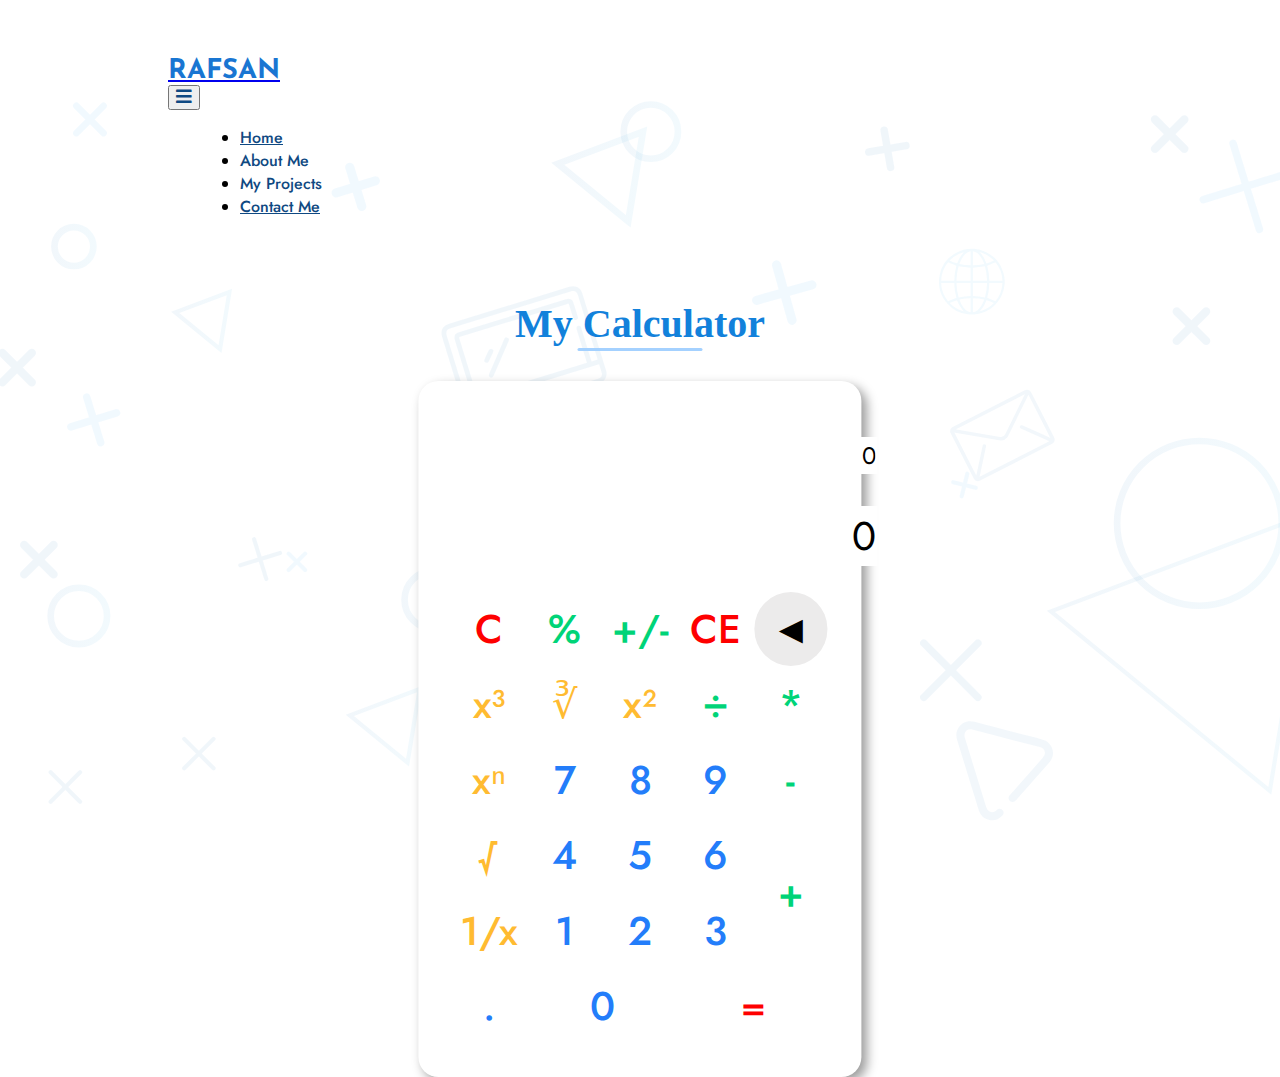
==== jscalc.html @ 669e50b1 "OK" ====
<!DOCTYPE html>
<html lang="en">
  <head>
    <meta charset="UTF-8" />
    <meta name="viewport" content="width=device-width, initial-scale=1.0" />
    <meta
      name="description"
      content="This is a simple Calculator Made by Rafsan"
    />
    <meta name="robots" content="index, follow" />
    <meta
      name="Keywords"
      content="Rafsan, HRM Rafsan, Amin, HRM Rafsan Amin, rafsanamin, jscalc, todolist, stopwatch"
    />
    <meta name="author" content="HRM Rafsan Amin" />
    <title>RAFSAN-JS Calc</title>
    <link rel="shortcut icon" href="./favicon.ico" type="image/x-icon" />
    <link rel="icon" href="./favicon.ico" type="image/x-icon" />
    <!--fonts-->
    <link
      href="https://fonts.googleapis.com/css2?family=Jost:ital,wght@0,100;0,200;0,300;0,400;0,500;0,600;0,700;0,800;1,100;1,200;1,300;1,400;1,500;1,600;1,700;1,800&display=swap"
      rel="stylesheet"
    />
    <link
      href="https://fonts.googleapis.com/css2?family=Josefin+Sans:ital,wght@0,100;0,200;0,300;0,400;0,500;0,600;0,700;1,100;1,200;1,300;1,400;1,500;1,600;1,700&display=swap"
      rel="stylesheet"
    />
    <link rel="preconnect" href="https://fonts.gstatic.com" />
    <link
      href="https://fonts.googleapis.com/css2?family=Roboto+Slab:wght@400;500;600&display=swap"
      rel="stylesheet"
    />
    <!--framework-->
    <script
      src="https://code.jquery.com/jquery-3.5.1.min.js"
      integrity="sha256-9/aliU8dGd2tb6OSsuzixeV4y/faTqgFtohetphbbj0="
      crossorigin="anonymous"
    ></script>
    <link
      rel="stylesheet"
      href="https://cdn.jsdelivr.net/npm/bootstrap@4.5.3/dist/css/bootstrap.min.css"
      integrity="sha384-TX8t27EcRE3e/ihU7zmQxVncDAy5uIKz4rEkgIXeMed4M0jlfIDPvg6uqKI2xXr2"
      crossorigin="anonymous"
    />
    <!--css-->

    <script
      src="https://cdn.jsdelivr.net/npm/popper.js@1.16.1/dist/umd/popper.min.js"
      integrity="sha384-9/reFTGAW83EW2RDu2S0VKaIzap3H66lZH81PoYlFhbGU+6BZp6G7niu735Sk7lN"
      crossorigin="anonymous"
    ></script>
    <script
      src="https://cdn.jsdelivr.net/npm/bootstrap@4.5.3/dist/js/bootstrap.min.js"
      integrity="sha384-w1Q4orYjBQndcko6MimVbzY0tgp4pWB4lZ7lr30WKz0vr/aWKhXdBNmNb5D92v7s"
      crossorigin="anonymous"
    ></script>

    <link rel="stylesheet" href="fav/all.min.css" />
    <link rel="stylesheet" href="fav/fontawesome.min.css" />

    <link rel="stylesheet" href="css/style.css?ver-1.2" />
    <link rel="stylesheet" href="css/calcjs.css?ver-1.2" />
  </head>
  <body>
    <nav class="navbar navbar-expand-lg">
      <a class="navbar-brand" href="index.html"><h1>RAFSAN</h1></a>
      <button
        class="navbar-toggler d-lg-none"
        type="button"
        data-toggle="collapse"
        data-target="#collapsibleNavId"
        aria-controls="collapsibleNavId"
        aria-expanded="false"
        aria-label="Toggle navigation"
      >
        <i class="fa fa-bars fa-lg"></i>
      </button>
      <div class="collapse navbar-collapse" id="collapsibleNavId">
        <ul class="navbar-nav ml-auto mt-2 mt-lg-0">
          <li class="nav-item active">
            <a class="nav-link" href="index.html"
              >Home <span class="sr-only">(current)</span></a
            >
          </li>
          <li class="nav-item active">
            <a class="nav-link" onclick="gotoProj('#abt')"
              >About Me <span class="sr-only">(current)</span></a
            >
          </li>
          <li class="nav-item active">
            <a
              onclick="gotoProj('#my_proj_con')"
              class="nav-link"
              style="cursor: pointer"
              >My Projects <span class="sr-only">(current)</span></a
            >
          </li>
          <li onclick="gotoProj('#cont')" class="nav-item">
            <a class="nav-link" href="#">Contact Me</a>
          </li>
        </ul>
      </div>
    </nav>
    <div class="my_proj_con">
      <h2>My Calculator</h2>
    </div>
    <div class="calculator">
      <table class="abtn">
        <div class="dis">
          <input type="text" class="mem_display" value="0" readonly />
          <input type="text" class="display" value="0" readonly />
        </div>
        <tr class="r-1">
          <td id="templaate">
            <input type="button" class="butn clr eq" value="C" />
          </td>
          <td>
            <input type="button" class="butn perc op" value="%" />
          </td>
          <td>
            <input type="button" class="butn pls-mns op" value="+/-" />
          </td>
          <td>
            <input type="button" class="butn clr_e eq" value="CE" />
          </td>
          <td>
            <input type="button" class="butn back" value="◄" />
          </td>
        </tr>
        <tr class="r-2">
          <td>
            <input type="button" class="butn x_cube ot" value="x³" />
          </td>
          <td>
            <input type="button" class="butn cb_root ot" value="∛" />
          </td>
          <td>
            <input type="button" class="butn x_sqr ot" value="x²" />
          </td>
          <td>
            <input
              type="button"
              class="butn op"
              value="÷"
              onclick="opclick('/')"
            />
          </td>
          <td>
            <input
              type="button"
              class="butn op"
              value="*"
              onclick="opclick('*')"
            />
          </td>
        </tr>
        <tr class="r-3">
          <td>
            <input
              type="button"
              class="butn ot"
              value="xⁿ"
              onclick="opclick('^')"
            />
          </td>
          <td>
            <input
              type="button"
              class="butn num_btn"
              value="7"
              onclick="instNum(7)"
            />
          </td>
          <td>
            <input
              type="button"
              class="butn num_btn"
              value="8"
              onclick="instNum(8)"
            />
          </td>
          <td>
            <input
              type="button"
              class="butn num_btn"
              value="9"
              onclick="instNum(9)"
            />
          </td>
          <td>
            <input
              type="button"
              class="butn op"
              value="-"
              onclick="opclick('-')"
            />
          </td>
        </tr>
        <tr class="r-4">
          <td>
            <input type="button" class="butn root ot" value="√" />
          </td>
          <td>
            <input
              type="button"
              class="butn num_btn"
              value="4"
              onclick="instNum(4)"
            />
          </td>
          <td>
            <input
              type="button"
              class="butn num_btn"
              value="5"
              onclick="instNum(5)"
            />
          </td>
          <td>
            <input
              type="button"
              class="butn num_btn"
              value="6"
              onclick="instNum(6)"
            />
          </td>
          <td rowspan="2">
            <input
              type="button"
              class="butn op rcbf"
              value="+"
              onclick="opclick('+')"
            />
          </td>
        </tr>
        <tr class="r-5">
          <td>
            <input type="button" class="butn invrt ot" value="1/x" />
          </td>
          <td>
            <input
              type="button"
              class="butn num_btn"
              value="1"
              onclick="instNum(1)"
            />
          </td>
          <td>
            <input
              type="button"
              class="butn num_btn"
              value="2"
              onclick="instNum(2)"
            />
          </td>
          <td>
            <input
              type="button"
              class="butn num_btn"
              value="3"
              onclick="instNum(3)"
            />
          </td>
        </tr>
        <tr class="r-6">
          <td>
            <input
              type="button"
              class="butn num_btn"
              value="."
              onclick="instNum('.')"
            />
          </td>
          <td class="rpr" colspan="2">
            <input
              type="button"
              class="butn num_btn rcbf"
              value="0"
              onclick="instNum(0)"
            />
          </td>
          <td class="rpr" colspan="2">
            <input type="button" class="butn eq rcbf" id="eq" value="=" />
            <!--rcdf round corner bug fix-->
          </td>
        </tr>
      </table>
    </div>
    <script src="js/a.js?ver-1.2"></script>
    <script src="js/calc.js?ver-1.2"></script>
  </body>
</html>
---- css/style.css ----
* {
  font-family: Jost, sans-serif;
}
html {
  scroll-behavior: smooth;
}
body {
  position: relative;
  background-image: url("../img/bg.svg");
  background-size: cover;
  background-attachment: fixed;
  background-repeat: no-repeat;
  background-position: center;
  animation: bgan 15s cubic-bezier(0.62, -0.02, 0.6, 0.74) infinite alternate;
}
@keyframes bgan {
  0% {
    background-position: left;
  }
  100% {
    background-position: right;
  }
}
.fa {
  color: #0f4982;
}
.header {
  height: 100vh;
  display: flex;
  flex-direction: column;
  justify-content: space-around;
}
.navbar {
  padding: 2rem 10rem;
  background-color: transparent;
}
.navbar-brand h1 {
  font-family: Josefin Sans;
  font-size: 2rem;
  font-weight: bold;
  color: #1976d2;
  margin-bottom: 0;
}
.navbar-brand h1:hover {
  color: #1976d2;
}
.navbar-nav li {
  margin: 0 2rem;
  font-size: 1.2rem;
  font-weight: 500;
  cursor: pointer;
}
.navbar-nav li a {
  color: #0f4982;
  transition: 0.3s;
}
.navbar-nav li a:hover {
  transform: scale(1.1);
}
.prof_con {
  display: flex;
  padding: 0rem 10rem;
  justify-content: center;
  align-items: center;
  height: 100%;
}
.prof_txt {
  flex: 1.5;
  margin-right: auto;
}
.prof_txt h2 {
  font-size: 2.5rem;
  font-weight: 500;
  animation: 1.5s load cubic-bezier(0.62, -0.02, 0.6, 0.74);
}
@keyframes load {
  0% {
    opacity: 0;
    transform: translateY(-25%);
  }
  100% {
    opacity: 1;
    transform: translateY(0%);
  }
}
.prof_txt h1 {
  font-size: 5rem;
  font-weight: 500;
  animation: 2.5s load cubic-bezier(0.62, -0.02, 0.6, 0.74);
}
.prof_txt p {
  font-size: 1.8rem;
  animation: 2.5s load cubic-bezier(0.62, -0.02, 0.6, 0.74);
}
.prof_img {
  flex: 1;
  text-align: right;
}
.prof_img img {
  width: 100%;
  animation: 2.5s load cubic-bezier(0.62, -0.02, 0.6, 0.74);
}
.prof_btn {
  margin: 3rem 0;
  display: flex;
  animation: 2.5s load cubic-bezier(0.62, -0.02, 0.6, 0.74);
}
.prof_btn_1 {
  padding: 0.5rem 2rem;
  color: #fff;
  font-size: 1.5rem;
  background: linear-gradient(
    90deg,
    rgba(25, 118, 210, 1) 0%,
    rgba(33, 150, 243, 1) 100%
  );
  border: 0;
  border-radius: 50px;
  transition: 0.3s;
}
.prof_btn_1:hover {
  color: #fff;
  box-shadow: 0px 0px 23px 3px rgba(32, 147, 240, 0.53);
}
.prof_btn_2 {
  position: relative;
  padding: 5px 29px;
  font-size: 1.5rem;
  color: #2093f0;
  border: 3px solid transparent;
  background-clip: padding-box;
  -webkit-background-clip: padding-box;
  background-color: #fff;
  border-radius: 50px;
  transition: 0.3s;
  margin-left: 1rem;
}
.prof_btn_2::before {
  content: "";
  position: absolute;
  top: 0;
  left: 0;
  right: 0;
  bottom: 0;
  z-index: -1;
  margin: -3px;
  border-radius: inherit;
  background: linear-gradient(
    90deg,
    rgba(25, 118, 210, 1) 0%,
    rgba(33, 150, 243, 1) 100%
  );
}
.prof_btn_2:hover {
  color: #2093f0;
  box-shadow: 0px 0px 23px 3px rgba(32, 147, 240, 0.53);
}
.skill_con {
  text-align: center;
  width: 100%;
  position: relative;
  padding: 2rem 0rem;
  margin: 2rem 0rem;
}
.about_me {
  text-align: center;
  position: relative;
  left: 50%;
  transform: translate(-50%, 0) !important;
  width: min(1000px, 90%);
  padding: 2rem 5rem;
  margin: 2rem 0rem;
  display: flex;
  align-items: center;
  justify-content: center;
  text-align: right;
}
.about_me::before {
  content: "";
  background-image: url(../img/abt_me.png);
  position: absolute;
  right: 0;
  bottom: 0;
  top: 50%;
  left: 50%;
  transform: translate(-50%, -50%);
  width: 100%;
  filter: blur(2.5px);
  border-radius: 12px;
  box-shadow: 0px 0px 16px 4px rgba(0, 0, 0, 0.33);
  height: 100%;
  z-index: -1;
}

.about_me .texts {
  display: flex;
  flex-direction: column;
  align-items: flex-end;
  justify-content: center;
  text-align: right;
}
.about_me .img {
  margin: 1rem 1.25rem;
}
.about_me .img img {
  width: 100%;
  min-width: 300px;
  border-radius: 50%;
  box-shadow: 0px 0px 16px 4px rgba(255, 255, 255, 0.623);
}
.about_me .texts h2 {
  color: #fff;
  display: inline-block;
  text-transform: uppercase;
  font-weight: 600;
  text-shadow: 0px 0px 15px rgba(255, 255, 255, 0.301);
  padding: 0rem 0.5rem;
  border-right: 5px solid #fff;
  vertical-align: middle;
}
.about_me p {
  color: #fff;
  font-size: 1.2rem;
  text-shadow: 0px 0px 15px rgba(255, 255, 255, 0.596);
}
.skill_con:before {
  position: absolute;
  content: "";
  top: 0;
  bottom: 0;
  left: 0;
  right: 0;
  background: linear-gradient(
    180deg,
    rgb(169, 214, 255) 0%,
    rgb(162, 206, 248) 30%,
    rgb(160, 205, 247) 100%
  );
  width: 100%;
  opacity: 0.9;
  z-index: -1;
  filter: blur(120px);
}
.contact_h {
  left: 50%;
  transform: translate(-50%, 0);
}
.skill_con h2,
.my_proj_con h2,
.ch_con h2,
.contact_h {
  font-family: Ubuntu;
  font-weight: 700;
  display: inline-block;
  position: relative;
  font-size: 2.5rem;
  color: #1281db;
  padding: 0.05rem 0rem;
}
.skill_con h2::after,
.my_proj_con h2::after,
.ch_con h2::after,
.contact_h::after {
  content: "";
  position: absolute;
  bottom: 0;
  left: 0;
  transform: translate(50%, 100%);
  right: 0;
  height: 3px;
  width: 50%;
  border-radius: 2px;
  background: rgb(164, 209, 255);
}

.skill_img {
  display: grid;
  grid-template-columns: 1fr 1fr 1fr 1fr;
  justify-content: space-around;
  align-items: center;
  padding: 0rem 20rem;
}
.skill_img img {
  width: 100%;
  padding: 1.5rem 25%;
  transition: 0.2s linear;
}
.skill_img img:hover {
  transform: scale(1.2) !important;
}
.my_proj_con {
  text-align: center;
}
.my_proj_sld {
  display: flex;
  justify-content: center;
  padding: 0rem 5rem;
}
.my_proj_crd {
  display: inline-block;
  background-color: rgba(255, 255, 255, 0.8);
  width: 100%;
  margin: 75px 0.5rem;
  transition: 0.25s linear;
  cursor: pointer;
  border-radius: 10px;
  overflow: hidden;
  box-shadow: 0px 0px 16px 4px rgba(0, 0, 0, 0.33);
}
.my_proj_d {
  display: flex;
  margin-left: 25px;
  margin-top: 15px;
  justify-content: space-between;
}

.my_proj_crd:hover {
  transform: translateY(-5%);
}
.my_proj_crd img {
  width: 100%;
}
.my_proj_crd .text h3 {
  font-size: 1.5rem;
  text-align: left;
  line-height: 1;
  color: #0a2a48;
}
.my_proj_crd .text h3 i {
  color: #1976d2;
  vertical-align: middle;
}

.my_proj_crd .text p {
  font-size: 1.05rem;
  text-align: left;
  line-height: 1;
  color: #3e4f5e;
}
.my_proj_crd h3::before {
  content: none;
}
.my_proj_crd h3::after {
  content: none;
}

.ch_con {
  text-align: center;
  position: relative;
}
.ch {
  display: flex;
  width: 100%;
  padding: 2rem 5rem;
  display: flex;
  justify-content: center;
  align-items: center;
}
.ch img {
  width: 30%;
  margin-right: 4rem;
}

.ch h3::before {
  content: none;
}
.ch h3::after {
  content: none;
}
.ch > div {
  width: min(40%, 500px);
  text-align: justify;
  padding: 3rem 4rem;
  align-items: center;
  box-shadow: 0px 0px 23px 3px rgba(0, 0, 0, 0.5);
  border-radius: 10px;
  background: rgba(255, 255, 255, 0.5);
  display: flex;
  justify-content: center;
  height: 60%;
}
.ch div div p {
  font-size: 1.5rem;
  line-height: 3rem;
}
.ch div div h3 {
  font-family: Jost;
  font-weight: 500;
  text-shadow: none;
  color: #0f4982;
  font-size: 2.5rem;
}
.ch div div a {
  color: #1976d2;
  position: relative;
  font-size: 1.8rem;
  text-decoration: none;
  font-weight: 500;
}
.ch div div a::after {
  content: "";
  position: absolute;
  width: 0;
  height: 2px;
  background-color: #1976d2;
  bottom: 0;
  left: 0;
  transition: 0.75s cubic-bezier(0.62, -0.02, 0.6, 0.74);
}
.ch div div a:hover::after {
  width: 100%;
}
.proj_a {
  text-align: right;
  padding: 1rem 1.5rem 0rem 0rem;
  display: block;
}

.proj_a a {
  position: relative;
  padding: 2.5px 15px;
  font-size: 1.2rem;
  color: #2093f0;
  border: 2px solid transparent;
  -webkit-background-clip: padding-box;
  background-clip: padding-box;
  background-color: #fff;
  border-radius: 50px;
  transition: 0.3s;
  margin-left: 0rem;
}
.proj_a a:hover {
  color: #2093f0 !;
  box-shadow: 0px 0px 23px 3px rgba(32, 147, 240, 0.53);
  text-decoration: none;
}
.proj_a a::before {
  content: "";
  position: absolute;
  top: 0;
  left: 0;
  right: 0;
  bottom: 0;
  z-index: -1;
  margin: -2px;
  border-radius: inherit;
  background: linear-gradient(
    90deg,
    rgba(25, 118, 210, 1) 0%,
    rgba(33, 150, 243, 1) 100%
  );
}
.contact_me {
  text-align: center;
  position: relative;
  left: 50%;
  transform: translate(-50%, 0);
  display: grid;
  grid-template-columns: repeat(auto-fit, minmax(250px, 1fr));
  justify-content: center;
  width: min(900px, 90%);
  margin: 2rem 0;
}
.contact_me .feild {
  background-color: #fff;
  border-left: 4px solid #72b8ff;
  padding: 1rem 1rem;
  line-height: 0.75rem;
  margin: 0.25rem 1rem;
  box-shadow: 0px 0px 5px 2px rgba(0, 0, 0, 0.33);
  border-top-right-radius: 5px;
  border-bottom-right-radius: 5px;
  cursor: pointer;
  transition: 0.3s linear;
}
.contact_me .feild > div {
  display: flex;
  flex-direction: column;
  position: relative;
  top: 50%;
  transform: translateY(-50%);
}
.contact_me .feild:hover {
  transform: translateY(-7.5%);
  box-shadow: 0px 0px 16px 4px rgba(0, 0, 0, 0.33);
}
.contact_me .feild h5 {
  color: #1281db;
  margin: 0;
}
.contact_me .feild h5 i {
  color: #1281db;
  font-size: 1.2rem;
}
.contact_me .feild p {
  color: #144b80;
  margin: 0.25rem 0 0 0;
}

@media only screen and (max-width: 1413px) {
  .prof_con {
    padding: 0rem 5rem;
  }
}
@media only screen and (max-width: 1200px) {
  .my_proj_sld {
    flex-direction: column;
    padding: 0rem;
    align-items: center;
  }
  .my_proj_crd {
    margin: 12.5px 0rem;
    width: min(450px, 98%);
  }
  .my_proj_crd:hover {
    transform: translateY(-5%);
  }
  .prof_con {
    padding: 5rem 2rem;
    padding-left: 5rem;
  }
  .navbar {
    padding: 2rem 5rem;
  }
  .prof_txt h2 {
    font-size: 2rem;
  }
  .prof_txt h1 {
    font-size: 4rem;
  }
  .prof_txt p {
    font-size: 1.3rem;
  }
  .skill_img {
    padding: 0rem 7rem;
  }

  .ch {
    flex-direction: column;
  }
  .ch img {
    width: 50%;
    margin: 0;
  }
  .ch > div {
    width: min(90%, 500px);
    text-align: center;
  }
}
@media only screen and (max-width: 1400px) {
  .navbar-brand h1 {
    font-size: 1.7rem;
  }
  .navbar-nav li {
    font-size: 1rem;
  }
  .prof_txt h2 {
    font-size: 1.75rem;
  }
  .prof_txt h1 {
    font-size: 3.5rem;
  }
  .prof_txt p {
    font-size: 1.2rem;
  }
  .prof_btn_1 {
    padding: 0.3rem 1.25rem;
    font-size: 1.2rem;
    text-align: center;
  }
  .prof_btn_2 {
    padding: 0.3rem 1.25rem;
    font-size: 1.2rem;
    text-align: center;
  }
  .my_proj_crd .text h2 {
    font-size: 1.35rem;
  }
  .my_proj_crd .text p {
    font-size: 1rem;
  }
  .proj_a a {
    padding: 2px 10px;
    font-size: 1.03rem;
  }
}
@media only screen and (max-width: 992px) {
  .header {
    height: auto;
    margin-bottom: 3rem;
    justify-content: flex-start;
  }
  .my_proj_crd:hover {
    transform: translateY(-2%);
  }
  .about_me {
    flex-direction: column;
    padding: 1rem 1rem;
    width: min(500px, 95%);
  }
  .about_me .img {
    flex: 1;
    text-align: center;
  }
  .about_me .img img {
    width: min(300px, 100%);
    min-width: 0px;
  }
  .about_me .texts {
    flex: 3;
    align-items: center;
    text-align: center;
  }
  .about_me .texts h2 {
    font-size: 2rem;
  }
  .about_me .texts p {
    font-size: 1rem;
  }
  .prof_con {
    padding: 0rem 5rem;
    flex-direction: column;
  }
  .prof_txt {
    order: 2;
    flex: auto;
  }
  .my_proj_crd_con {
    grid-template-columns: 1 0 0;
    grid-template-rows: 1 1 1;
    margin: 1rem 2rem;
  }
  .one img {
    transform: scale(1);
  }
  .one img:hover {
    transform: scale(1.5);
  }
  .prof_img {
    order: 1;
    flex: auto;
    padding: 0rem 8rem;
  }
  .prof_img img {
    width: 100%;
  }
  .prof_txt {
    margin-right: auto;
    margin-left: auto;
    text-align: center;
  }
  .prof_btn {
    margin-right: auto;
    margin-left: auto;
    text-align: center;
    justify-content: center;
  }
  .prof_con {
    padding: 0rem 5rem;
    flex-direction: column;
  }
  .prof_img {
    padding: 0rem 5rem;
  }
  .skill_img {
    padding: 0rem 5rem;
  }
}

@media only screen and (max-width: 576px) {
  .my_proj_sld {
    padding: 0rem 1rem;
  }
  .my_proj_crd {
    margin: 12.5px 0rem;
  }
  .navbar {
    padding: 2rem 1rem;
  }
  .prof_con {
    padding: 0rem 1rem;
    flex-direction: column;
  }
  .prof_img {
    padding: 0rem 0rem;
  }
  .prof_txt h2 {
    font-size: 1.8rem;
  }
  .prof_txt h1 {
    font-size: 3rem;
  }
  .prof_txt p {
    font-size: 1rem;
  }
  .prof_btn {
    margin: 0rem 0;
    display: flex;
  }
  .prof_btn a {
    font-size: 1.2rem;
    padding: 0.5rem 1.2rem;
  }
  .skill_con {
    padding: 2rem 0rem;
  }
  .skill_img {
    display: grid;
    grid-template-columns: 1fr 1fr;
    padding: 0rem 2rem;
  }

  .skill_con h2,
  .my_proj_con h2,
  .ch_con h2 {
    display: inline-block;
    font-size: 1.85rem;
  }
  .ch {
    padding: 0rem 0.5rem;
  }
  .ch img {
    width: 90%;
    margin: 0;
  }
  .ch > div {
    width: 90%;
    padding: 2rem 1.5rem;
  }
  .ch div div p {
    font-size: 1.1rem;
    line-height: 2rem;
  }
  .ch div div h3 {
    font-size: 2rem;
  }
  .ch div div a {
    font-size: 1.5rem;
  }

  .my_proj_crd .text h3 {
    font-size: 1.2rem;
  }

  .my_proj_crd .text p {
    font-size: 0.95rem;
  }
  .proj_a {
    text-align: right;
    padding: 0.5rem 1rem 0rem 0rem;
    display: block;
  }

  .proj_a a {
    font-size: 1.05rem;
    padding: 1.5px 7px;
  }
}
@media only screen and (max-width: 344px) {
  .my_proj_crd .text h3 {
    font-size: 1.05rem;
    margin-left: -5px;
  }

  .my_proj_crd .text p {
    font-size: 0.85rem;
  }
  .proj_a {
    text-align: right;
    padding: 0.5rem 1rem 0rem 0rem;
    display: block;
  }

  .proj_a a {
    font-size: 0.95rem;
    padding: 1.5px 7px;
  }
}
---- css/calcjs.css ----
/** @format */

* {
  font-family: Jost, Arial, sans-serif;
}

body {
  position: relative;
}
.img {
  border: 10px solid #fff;
  box-shadow: 5px 5px 11px 0px rgba(0, 0, 0, 0.39);
}
.down {
  text-align: center;
  background-color: rgba(255, 255, 255, 0.3);
  font-size: 1.2rem;
}
.down:hover {
  text-align: center;
  background-color: rgba(255, 255, 255, 0.521);
  font-size: 1.2rem;
}
.calculator {
  position: absolute;
  width: 30%;
  text-align: center;
  left: 50%;
  transform: translateX(-50%);
  background-color: #fff;
  padding: 2rem;
  border-radius: 20px;
  box-shadow: 5px 5px 11px 0px rgba(0, 0, 0, 0.39);
}

.abtn {
  width: 100%;
  text-align: center;
  background-color: #fff;
}
.dis {
  width: 100%;
  display: flex;
  flex-direction: column;
  padding: 0.5rem 3rem;
}
.dis input {
  text-align: right;
  border: 0;
  margin: 1rem 0rem;
}
.abtn thead {
  padding: 2rem;
}
.abtn tr td {
  width: 20%;
  position: relative;
}
.abtn tr td:before {
  content: "";
  display: block;
  padding-top: 100%;
}
.rpr:before {
  padding-top: 0 !important;
}
.mem_display {
  font-size: 1.5rem;
}
.display {
  font-size: 2.5rem;
}
.butn {
  position: absolute;
  top: 0;
  left: 0;
  bottom: 0;
  right: 0;
  width: 100%;
  border: 0;
  font-size: 2.5rem;
  border-radius: 50%;
  font-weight: 500;
  background-color: transparent;
}
.back {
  background-color: rgb(236, 235, 235);
  transition: 0.3s;
}
.back:hover {
  background-color: rgb(148, 145, 145);
}
.num_btn {
  color: #237dfa;
  transition: 0.25s ease-in;
}
.num_btn:hover {
  background-color: #b0d0fc;
}

.rcbf {
  border-radius: 70px;
}
.op {
  color: #00d478;
  transition: 0.25s ease-in;
}
.op:hover {
  background-color: #a1fad3;
  color: #00d478;
}
.eq {
  color: #fe0000;
  transition: 0.25s ease-in;
}
.eq:hover {
  background-color: #ffd4d4;
  color: #fe0000;
}
.ot {
  color: #ffbb31;
  transition: 0.25s ease-in;
}
.ot:hover {
  background-color: #ffe5b2;
  color: #ffbb31;
}
@media only screen and (max-width: 1200px) {
  .calculator {
    width: 50%;
    position: absolute;
    text-align: center;
  }
}
@media only screen and (max-width: 710px) {
  .calculator {
    width: 100%;
    position: absolute;
    text-align: center;
  }
}

@media only screen and (max-width: 550px) {
  .calculator {
    border-radius: 10px;
  }
  .butn {
    font-size: 1.6rem;
  }
  .mem_display {
    font-size: 1.2rem;
  }
  .display {
    font-size: 1.6rem;
  }
  .dis {
    padding: 0.5rem 1.5rem;
  }
  .dis input {
    margin: 0.5rem 0rem;
  }
}
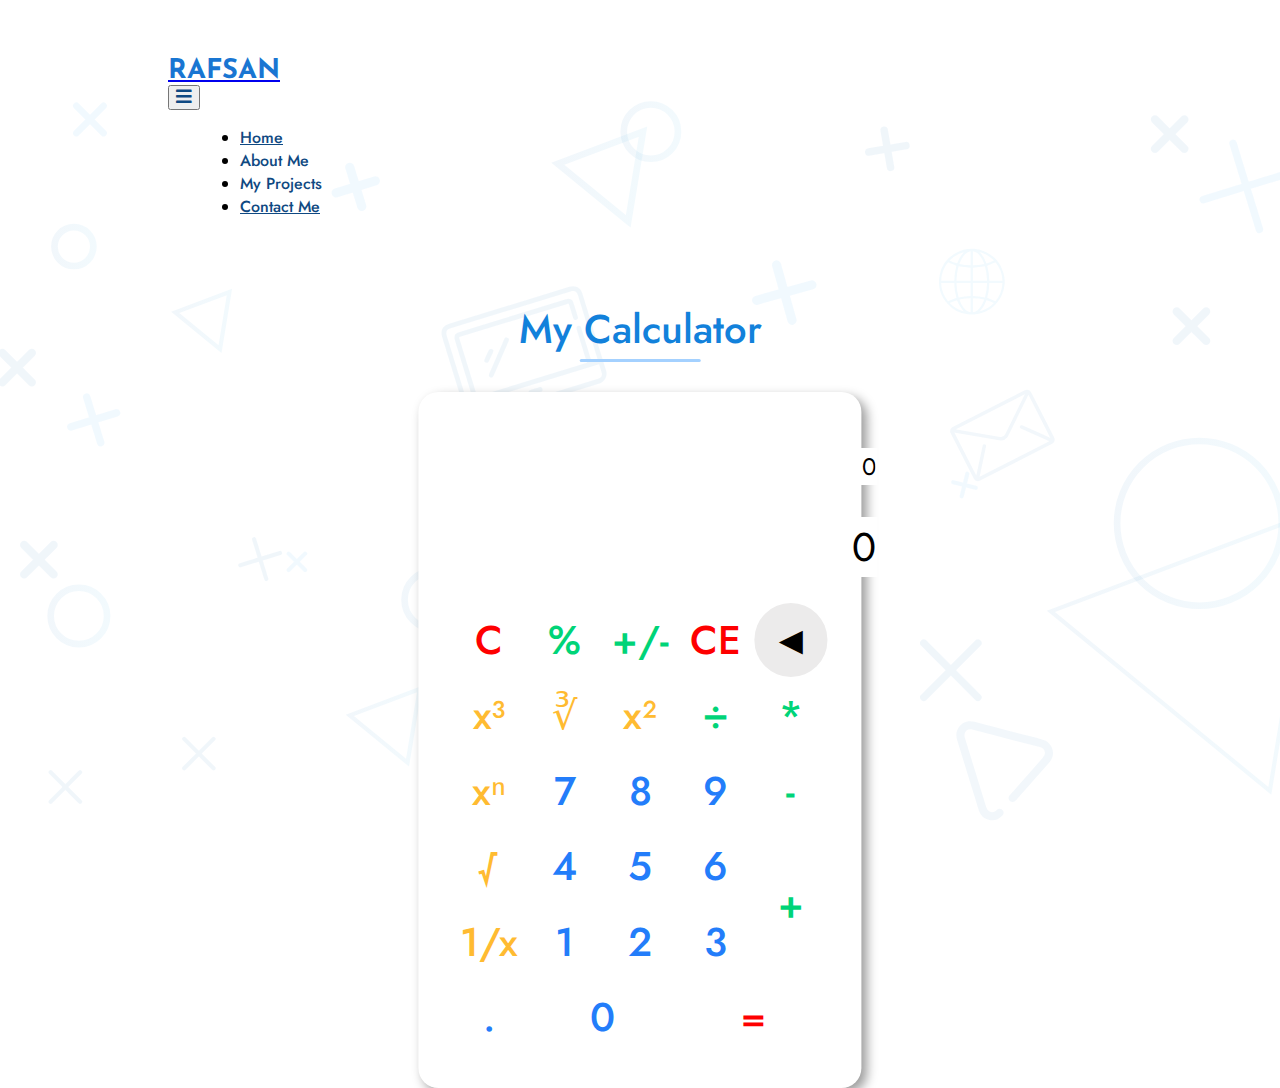
==== commit f974e904: "Font fixed" ====
--- a/jscalc.html
+++ b/jscalc.html
@@ -59,7 +59,7 @@
     <link rel="stylesheet" href="fav/fontawesome.min.css" />
 
     <link rel="stylesheet" href="css/style.css?ver-1.2" />
-    <link rel="stylesheet" href="css/calcjs.css?ver-1.2" />
+    <link rel="stylesheet" href="css/calcjs.css?ver-1.3" />
   </head>
   <body>
     <nav class="navbar navbar-expand-lg">
--- a/css/style.css
+++ b/css/style.css
@@ -1,778 +1 @@
-* {
-  font-family: Jost, sans-serif;
-}
-html {
-  scroll-behavior: smooth;
-}
-body {
-  position: relative;
-  background-image: url("../img/bg.svg");
-  background-size: cover;
-  background-attachment: fixed;
-  background-repeat: no-repeat;
-  background-position: center;
-  animation: bgan 15s cubic-bezier(0.62, -0.02, 0.6, 0.74) infinite alternate;
-}
-@keyframes bgan {
-  0% {
-    background-position: left;
-  }
-  100% {
-    background-position: right;
-  }
-}
-.fa {
-  color: #0f4982;
-}
-.header {
-  height: 100vh;
-  display: flex;
-  flex-direction: column;
-  justify-content: space-around;
-}
-.navbar {
-  padding: 2rem 10rem;
-  background-color: transparent;
-}
-.navbar-brand h1 {
-  font-family: Josefin Sans;
-  font-size: 2rem;
-  font-weight: bold;
-  color: #1976d2;
-  margin-bottom: 0;
-}
-.navbar-brand h1:hover {
-  color: #1976d2;
-}
-.navbar-nav li {
-  margin: 0 2rem;
-  font-size: 1.2rem;
-  font-weight: 500;
-  cursor: pointer;
-}
-.navbar-nav li a {
-  color: #0f4982;
-  transition: 0.3s;
-}
-.navbar-nav li a:hover {
-  transform: scale(1.1);
-}
-.prof_con {
-  display: flex;
-  padding: 0rem 10rem;
-  justify-content: center;
-  align-items: center;
-  height: 100%;
-}
-.prof_txt {
-  flex: 1.5;
-  margin-right: auto;
-}
-.prof_txt h2 {
-  font-size: 2.5rem;
-  font-weight: 500;
-  animation: 1.5s load cubic-bezier(0.62, -0.02, 0.6, 0.74);
-}
-@keyframes load {
-  0% {
-    opacity: 0;
-    transform: translateY(-25%);
-  }
-  100% {
-    opacity: 1;
-    transform: translateY(0%);
-  }
-}
-.prof_txt h1 {
-  font-size: 5rem;
-  font-weight: 500;
-  animation: 2.5s load cubic-bezier(0.62, -0.02, 0.6, 0.74);
-}
-.prof_txt p {
-  font-size: 1.8rem;
-  animation: 2.5s load cubic-bezier(0.62, -0.02, 0.6, 0.74);
-}
-.prof_img {
-  flex: 1;
-  text-align: right;
-}
-.prof_img img {
-  width: 100%;
-  animation: 2.5s load cubic-bezier(0.62, -0.02, 0.6, 0.74);
-}
-.prof_btn {
-  margin: 3rem 0;
-  display: flex;
-  animation: 2.5s load cubic-bezier(0.62, -0.02, 0.6, 0.74);
-}
-.prof_btn_1 {
-  padding: 0.5rem 2rem;
-  color: #fff;
-  font-size: 1.5rem;
-  background: linear-gradient(
-    90deg,
-    rgba(25, 118, 210, 1) 0%,
-    rgba(33, 150, 243, 1) 100%
-  );
-  border: 0;
-  border-radius: 50px;
-  transition: 0.3s;
-}
-.prof_btn_1:hover {
-  color: #fff;
-  box-shadow: 0px 0px 23px 3px rgba(32, 147, 240, 0.53);
-}
-.prof_btn_2 {
-  position: relative;
-  padding: 5px 29px;
-  font-size: 1.5rem;
-  color: #2093f0;
-  border: 3px solid transparent;
-  background-clip: padding-box;
-  -webkit-background-clip: padding-box;
-  background-color: #fff;
-  border-radius: 50px;
-  transition: 0.3s;
-  margin-left: 1rem;
-}
-.prof_btn_2::before {
-  content: "";
-  position: absolute;
-  top: 0;
-  left: 0;
-  right: 0;
-  bottom: 0;
-  z-index: -1;
-  margin: -3px;
-  border-radius: inherit;
-  background: linear-gradient(
-    90deg,
-    rgba(25, 118, 210, 1) 0%,
-    rgba(33, 150, 243, 1) 100%
-  );
-}
-.prof_btn_2:hover {
-  color: #2093f0;
-  box-shadow: 0px 0px 23px 3px rgba(32, 147, 240, 0.53);
-}
-.skill_con {
-  text-align: center;
-  width: 100%;
-  position: relative;
-  padding: 2rem 0rem;
-  margin: 2rem 0rem;
-}
-.about_me {
-  text-align: center;
-  position: relative;
-  left: 50%;
-  transform: translate(-50%, 0) !important;
-  width: min(1000px, 90%);
-  padding: 2rem 5rem;
-  margin: 2rem 0rem;
-  display: flex;
-  align-items: center;
-  justify-content: center;
-  text-align: right;
-}
-.about_me::before {
-  content: "";
-  background-image: url(../img/abt_me.png);
-  position: absolute;
-  right: 0;
-  bottom: 0;
-  top: 50%;
-  left: 50%;
-  transform: translate(-50%, -50%);
-  width: 100%;
-  filter: blur(2.5px);
-  border-radius: 12px;
-  box-shadow: 0px 0px 16px 4px rgba(0, 0, 0, 0.33);
-  height: 100%;
-  z-index: -1;
-}
-
-.about_me .texts {
-  display: flex;
-  flex-direction: column;
-  align-items: flex-end;
-  justify-content: center;
-  text-align: right;
-}
-.about_me .img {
-  margin: 1rem 1.25rem;
-}
-.about_me .img img {
-  width: 100%;
-  min-width: 300px;
-  border-radius: 50%;
-  box-shadow: 0px 0px 16px 4px rgba(255, 255, 255, 0.623);
-}
-.about_me .texts h2 {
-  color: #fff;
-  display: inline-block;
-  text-transform: uppercase;
-  font-weight: 600;
-  text-shadow: 0px 0px 15px rgba(255, 255, 255, 0.301);
-  padding: 0rem 0.5rem;
-  border-right: 5px solid #fff;
-  vertical-align: middle;
-}
-.about_me p {
-  color: #fff;
-  font-size: 1.2rem;
-  text-shadow: 0px 0px 15px rgba(255, 255, 255, 0.596);
-}
-.skill_con:before {
-  position: absolute;
-  content: "";
-  top: 0;
-  bottom: 0;
-  left: 0;
-  right: 0;
-  background: linear-gradient(
-    180deg,
-    rgb(169, 214, 255) 0%,
-    rgb(162, 206, 248) 30%,
-    rgb(160, 205, 247) 100%
-  );
-  width: 100%;
-  opacity: 0.9;
-  z-index: -1;
-  filter: blur(120px);
-}
-.contact_h {
-  left: 50%;
-  transform: translate(-50%, 0);
-}
-.skill_con h2,
-.my_proj_con h2,
-.ch_con h2,
-.contact_h {
-  font-family: Ubuntu;
-  font-weight: 700;
-  display: inline-block;
-  position: relative;
-  font-size: 2.5rem;
-  color: #1281db;
-  padding: 0.05rem 0rem;
-}
-.skill_con h2::after,
-.my_proj_con h2::after,
-.ch_con h2::after,
-.contact_h::after {
-  content: "";
-  position: absolute;
-  bottom: 0;
-  left: 0;
-  transform: translate(50%, 100%);
-  right: 0;
-  height: 3px;
-  width: 50%;
-  border-radius: 2px;
-  background: rgb(164, 209, 255);
-}
-
-.skill_img {
-  display: grid;
-  grid-template-columns: 1fr 1fr 1fr 1fr;
-  justify-content: space-around;
-  align-items: center;
-  padding: 0rem 20rem;
-}
-.skill_img img {
-  width: 100%;
-  padding: 1.5rem 25%;
-  transition: 0.2s linear;
-}
-.skill_img img:hover {
-  transform: scale(1.2) !important;
-}
-.my_proj_con {
-  text-align: center;
-}
-.my_proj_sld {
-  display: flex;
-  justify-content: center;
-  padding: 0rem 5rem;
-}
-.my_proj_crd {
-  display: inline-block;
-  background-color: rgba(255, 255, 255, 0.8);
-  width: 100%;
-  margin: 75px 0.5rem;
-  transition: 0.25s linear;
-  cursor: pointer;
-  border-radius: 10px;
-  overflow: hidden;
-  box-shadow: 0px 0px 16px 4px rgba(0, 0, 0, 0.33);
-}
-.my_proj_d {
-  display: flex;
-  margin-left: 25px;
-  margin-top: 15px;
-  justify-content: space-between;
-}
-
-.my_proj_crd:hover {
-  transform: translateY(-5%);
-}
-.my_proj_crd img {
-  width: 100%;
-}
-.my_proj_crd .text h3 {
-  font-size: 1.5rem;
-  text-align: left;
-  line-height: 1;
-  color: #0a2a48;
-}
-.my_proj_crd .text h3 i {
-  color: #1976d2;
-  vertical-align: middle;
-}
-
-.my_proj_crd .text p {
-  font-size: 1.05rem;
-  text-align: left;
-  line-height: 1;
-  color: #3e4f5e;
-}
-.my_proj_crd h3::before {
-  content: none;
-}
-.my_proj_crd h3::after {
-  content: none;
-}
-
-.ch_con {
-  text-align: center;
-  position: relative;
-}
-.ch {
-  display: flex;
-  width: 100%;
-  padding: 2rem 5rem;
-  display: flex;
-  justify-content: center;
-  align-items: center;
-}
-.ch img {
-  width: 30%;
-  margin-right: 4rem;
-}
-
-.ch h3::before {
-  content: none;
-}
-.ch h3::after {
-  content: none;
-}
-.ch > div {
-  width: min(40%, 500px);
-  text-align: justify;
-  padding: 3rem 4rem;
-  align-items: center;
-  box-shadow: 0px 0px 23px 3px rgba(0, 0, 0, 0.5);
-  border-radius: 10px;
-  background: rgba(255, 255, 255, 0.5);
-  display: flex;
-  justify-content: center;
-  height: 60%;
-}
-.ch div div p {
-  font-size: 1.5rem;
-  line-height: 3rem;
-}
-.ch div div h3 {
-  font-family: Jost;
-  font-weight: 500;
-  text-shadow: none;
-  color: #0f4982;
-  font-size: 2.5rem;
-}
-.ch div div a {
-  color: #1976d2;
-  position: relative;
-  font-size: 1.8rem;
-  text-decoration: none;
-  font-weight: 500;
-}
-.ch div div a::after {
-  content: "";
-  position: absolute;
-  width: 0;
-  height: 2px;
-  background-color: #1976d2;
-  bottom: 0;
-  left: 0;
-  transition: 0.75s cubic-bezier(0.62, -0.02, 0.6, 0.74);
-}
-.ch div div a:hover::after {
-  width: 100%;
-}
-.proj_a {
-  text-align: right;
-  padding: 1rem 1.5rem 0rem 0rem;
-  display: block;
-}
-
-.proj_a a {
-  position: relative;
-  padding: 2.5px 15px;
-  font-size: 1.2rem;
-  color: #2093f0;
-  border: 2px solid transparent;
-  -webkit-background-clip: padding-box;
-  background-clip: padding-box;
-  background-color: #fff;
-  border-radius: 50px;
-  transition: 0.3s;
-  margin-left: 0rem;
-}
-.proj_a a:hover {
-  color: #2093f0 !;
-  box-shadow: 0px 0px 23px 3px rgba(32, 147, 240, 0.53);
-  text-decoration: none;
-}
-.proj_a a::before {
-  content: "";
-  position: absolute;
-  top: 0;
-  left: 0;
-  right: 0;
-  bottom: 0;
-  z-index: -1;
-  margin: -2px;
-  border-radius: inherit;
-  background: linear-gradient(
-    90deg,
-    rgba(25, 118, 210, 1) 0%,
-    rgba(33, 150, 243, 1) 100%
-  );
-}
-.contact_me {
-  text-align: center;
-  position: relative;
-  left: 50%;
-  transform: translate(-50%, 0);
-  display: grid;
-  grid-template-columns: repeat(auto-fit, minmax(250px, 1fr));
-  justify-content: center;
-  width: min(900px, 90%);
-  margin: 2rem 0;
-}
-.contact_me .feild {
-  background-color: #fff;
-  border-left: 4px solid #72b8ff;
-  padding: 1rem 1rem;
-  line-height: 0.75rem;
-  margin: 0.25rem 1rem;
-  box-shadow: 0px 0px 5px 2px rgba(0, 0, 0, 0.33);
-  border-top-right-radius: 5px;
-  border-bottom-right-radius: 5px;
-  cursor: pointer;
-  transition: 0.3s linear;
-}
-.contact_me .feild > div {
-  display: flex;
-  flex-direction: column;
-  position: relative;
-  top: 50%;
-  transform: translateY(-50%);
-}
-.contact_me .feild:hover {
-  transform: translateY(-7.5%);
-  box-shadow: 0px 0px 16px 4px rgba(0, 0, 0, 0.33);
-}
-.contact_me .feild h5 {
-  color: #1281db;
-  margin: 0;
-}
-.contact_me .feild h5 i {
-  color: #1281db;
-  font-size: 1.2rem;
-}
-.contact_me .feild p {
-  color: #144b80;
-  margin: 0.25rem 0 0 0;
-}
-
-@media only screen and (max-width: 1413px) {
-  .prof_con {
-    padding: 0rem 5rem;
-  }
-}
-@media only screen and (max-width: 1200px) {
-  .my_proj_sld {
-    flex-direction: column;
-    padding: 0rem;
-    align-items: center;
-  }
-  .my_proj_crd {
-    margin: 12.5px 0rem;
-    width: min(450px, 98%);
-  }
-  .my_proj_crd:hover {
-    transform: translateY(-5%);
-  }
-  .prof_con {
-    padding: 5rem 2rem;
-    padding-left: 5rem;
-  }
-  .navbar {
-    padding: 2rem 5rem;
-  }
-  .prof_txt h2 {
-    font-size: 2rem;
-  }
-  .prof_txt h1 {
-    font-size: 4rem;
-  }
-  .prof_txt p {
-    font-size: 1.3rem;
-  }
-  .skill_img {
-    padding: 0rem 7rem;
-  }
-
-  .ch {
-    flex-direction: column;
-  }
-  .ch img {
-    width: 50%;
-    margin: 0;
-  }
-  .ch > div {
-    width: min(90%, 500px);
-    text-align: center;
-  }
-}
-@media only screen and (max-width: 1400px) {
-  .navbar-brand h1 {
-    font-size: 1.7rem;
-  }
-  .navbar-nav li {
-    font-size: 1rem;
-  }
-  .prof_txt h2 {
-    font-size: 1.75rem;
-  }
-  .prof_txt h1 {
-    font-size: 3.5rem;
-  }
-  .prof_txt p {
-    font-size: 1.2rem;
-  }
-  .prof_btn_1 {
-    padding: 0.3rem 1.25rem;
-    font-size: 1.2rem;
-    text-align: center;
-  }
-  .prof_btn_2 {
-    padding: 0.3rem 1.25rem;
-    font-size: 1.2rem;
-    text-align: center;
-  }
-  .my_proj_crd .text h2 {
-    font-size: 1.35rem;
-  }
-  .my_proj_crd .text p {
-    font-size: 1rem;
-  }
-  .proj_a a {
-    padding: 2px 10px;
-    font-size: 1.03rem;
-  }
-}
-@media only screen and (max-width: 992px) {
-  .header {
-    height: auto;
-    margin-bottom: 3rem;
-    justify-content: flex-start;
-  }
-  .my_proj_crd:hover {
-    transform: translateY(-2%);
-  }
-  .about_me {
-    flex-direction: column;
-    padding: 1rem 1rem;
-    width: min(500px, 95%);
-  }
-  .about_me .img {
-    flex: 1;
-    text-align: center;
-  }
-  .about_me .img img {
-    width: min(300px, 100%);
-    min-width: 0px;
-  }
-  .about_me .texts {
-    flex: 3;
-    align-items: center;
-    text-align: center;
-  }
-  .about_me .texts h2 {
-    font-size: 2rem;
-  }
-  .about_me .texts p {
-    font-size: 1rem;
-  }
-  .prof_con {
-    padding: 0rem 5rem;
-    flex-direction: column;
-  }
-  .prof_txt {
-    order: 2;
-    flex: auto;
-  }
-  .my_proj_crd_con {
-    grid-template-columns: 1 0 0;
-    grid-template-rows: 1 1 1;
-    margin: 1rem 2rem;
-  }
-  .one img {
-    transform: scale(1);
-  }
-  .one img:hover {
-    transform: scale(1.5);
-  }
-  .prof_img {
-    order: 1;
-    flex: auto;
-    padding: 0rem 8rem;
-  }
-  .prof_img img {
-    width: 100%;
-  }
-  .prof_txt {
-    margin-right: auto;
-    margin-left: auto;
-    text-align: center;
-  }
-  .prof_btn {
-    margin-right: auto;
-    margin-left: auto;
-    text-align: center;
-    justify-content: center;
-  }
-  .prof_con {
-    padding: 0rem 5rem;
-    flex-direction: column;
-  }
-  .prof_img {
-    padding: 0rem 5rem;
-  }
-  .skill_img {
-    padding: 0rem 5rem;
-  }
-}
-
-@media only screen and (max-width: 576px) {
-  .my_proj_sld {
-    padding: 0rem 1rem;
-  }
-  .my_proj_crd {
-    margin: 12.5px 0rem;
-  }
-  .navbar {
-    padding: 2rem 1rem;
-  }
-  .prof_con {
-    padding: 0rem 1rem;
-    flex-direction: column;
-  }
-  .prof_img {
-    padding: 0rem 0rem;
-  }
-  .prof_txt h2 {
-    font-size: 1.8rem;
-  }
-  .prof_txt h1 {
-    font-size: 3rem;
-  }
-  .prof_txt p {
-    font-size: 1rem;
-  }
-  .prof_btn {
-    margin: 0rem 0;
-    display: flex;
-  }
-  .prof_btn a {
-    font-size: 1.2rem;
-    padding: 0.5rem 1.2rem;
-  }
-  .skill_con {
-    padding: 2rem 0rem;
-  }
-  .skill_img {
-    display: grid;
-    grid-template-columns: 1fr 1fr;
-    padding: 0rem 2rem;
-  }
-
-  .skill_con h2,
-  .my_proj_con h2,
-  .ch_con h2 {
-    display: inline-block;
-    font-size: 1.85rem;
-  }
-  .ch {
-    padding: 0rem 0.5rem;
-  }
-  .ch img {
-    width: 90%;
-    margin: 0;
-  }
-  .ch > div {
-    width: 90%;
-    padding: 2rem 1.5rem;
-  }
-  .ch div div p {
-    font-size: 1.1rem;
-    line-height: 2rem;
-  }
-  .ch div div h3 {
-    font-size: 2rem;
-  }
-  .ch div div a {
-    font-size: 1.5rem;
-  }
-
-  .my_proj_crd .text h3 {
-    font-size: 1.2rem;
-  }
-
-  .my_proj_crd .text p {
-    font-size: 0.95rem;
-  }
-  .proj_a {
-    text-align: right;
-    padding: 0.5rem 1rem 0rem 0rem;
-    display: block;
-  }
-
-  .proj_a a {
-    font-size: 1.05rem;
-    padding: 1.5px 7px;
-  }
-}
-@media only screen and (max-width: 344px) {
-  .my_proj_crd .text h3 {
-    font-size: 1.05rem;
-    margin-left: -5px;
-  }
-
-  .my_proj_crd .text p {
-    font-size: 0.85rem;
-  }
-  .proj_a {
-    text-align: right;
-    padding: 0.5rem 1rem 0rem 0rem;
-    display: block;
-  }
-
-  .proj_a a {
-    font-size: 0.95rem;
-    padding: 1.5px 7px;
-  }
-}
+*{font-family:Jost,sans-serif}html{scroll-behavior:smooth}body{position:relative;background-image:url(../img/bg.svg);background-size:cover;background-attachment:fixed;background-repeat:no-repeat;background-position:center;animation:bgan 15s cubic-bezier(.62,-.02,.6,.74) infinite alternate}@keyframes bgan{0%{background-position:left}100%{background-position:right}}.fa{color:#0f4982}.header{height:100vh;display:flex;flex-direction:column;justify-content:space-around}.navbar{padding:2rem 10rem;background-color:transparent}.navbar-brand h1{font-family:Josefin Sans;font-size:2rem;font-weight:700;color:#1976d2;margin-bottom:0}.navbar-brand h1:hover{color:#1976d2}.navbar-nav li{margin:0 2rem;font-size:1.2rem;font-weight:500;cursor:pointer}.navbar-nav li a{color:#0f4982;transition:.3s}.navbar-nav li a:hover{transform:scale(1.1)}.prof_con{display:flex;padding:0 10rem;justify-content:center;align-items:center;height:100%}.prof_txt{flex:1.5;margin-right:auto}.prof_txt h2{font-size:2.5rem;font-weight:500;animation:1.5s load cubic-bezier(.62,-.02,.6,.74)}@keyframes load{0%{opacity:0;transform:translateY(-25%)}100%{opacity:1;transform:translateY(0)}}.prof_txt h1{font-size:5rem;font-weight:500;animation:2.5s load cubic-bezier(.62,-.02,.6,.74)}.prof_txt p{font-size:1.8rem;animation:2.5s load cubic-bezier(.62,-.02,.6,.74)}.prof_img{flex:1;text-align:right}.prof_img img{width:100%;animation:2.5s load cubic-bezier(.62,-.02,.6,.74)}.prof_btn{margin:3rem 0;display:flex;animation:2.5s load cubic-bezier(.62,-.02,.6,.74)}.prof_btn_1{padding:.5rem 2rem;color:#fff;font-size:1.5rem;background:linear-gradient(90deg,rgba(25,118,210,1) 0,rgba(33,150,243,1) 100%);border:0;border-radius:50px;transition:.3s}.prof_btn_1:hover{color:#fff;box-shadow:0 0 23px 3px rgba(32,147,240,.53)}.prof_btn_2{position:relative;padding:5px 29px;font-size:1.5rem;color:#2093f0;border:3px solid transparent;background-clip:padding-box;-webkit-background-clip:padding-box;background-color:#fff;border-radius:50px;transition:.3s;margin-left:1rem}.prof_btn_2::before{content:"";position:absolute;top:0;left:0;right:0;bottom:0;z-index:-1;margin:-3px;border-radius:inherit;background:linear-gradient(90deg,rgba(25,118,210,1) 0,rgba(33,150,243,1) 100%)}.prof_btn_2:hover{color:#2093f0;box-shadow:0 0 23px 3px rgba(32,147,240,.53)}.skill_con{text-align:center;width:100%;position:relative;padding:2rem 0;margin:2rem 0}.about_me{text-align:center;position:relative;left:50%;transform:translate(-50%,0)!important;width:min(1000px,90%);padding:2rem 5rem;margin:2rem 0;display:flex;align-items:center;justify-content:center;text-align:right}.about_me::before{content:"";background-image:url(../img/abt_me.png);position:absolute;right:0;bottom:0;top:50%;left:50%;transform:translate(-50%,-50%);width:100%;filter:blur(2.5px);border-radius:12px;box-shadow:0 0 16px 4px rgba(0,0,0,.33);height:100%;z-index:-1}.about_me .texts{display:flex;flex-direction:column;align-items:flex-end;justify-content:center;text-align:right}.about_me .img{margin:1rem 1.25rem}.about_me .img img{width:100%;min-width:300px;border-radius:50%;box-shadow:0 0 16px 4px rgba(255,255,255,.623)}.about_me .texts h2{color:#fff;display:inline-block;text-transform:uppercase;font-weight:600;text-shadow:0 0 15px rgba(255,255,255,.301);padding:0 .5rem;border-right:5px solid #fff;vertical-align:middle}.about_me p{color:#fff;font-size:1.2rem;text-shadow:0 0 15px rgba(255,255,255,.596)}.skill_con:before{position:absolute;content:"";top:0;bottom:0;left:0;right:0;background:linear-gradient(180deg,#a9d6ff 0,#a2cef8 30%,#a0cdf7 100%);width:100%;opacity:.9;z-index:-1;filter:blur(120px)}.contact_h{left:50%;transform:translate(-50%,0)}.ch_con h2,.contact_h,.my_proj_con h2,.skill_con h2{font-family:Ubuntu;font-weight:700;display:inline-block;position:relative;font-size:2.5rem;color:#1281db;padding:.05rem 0}.ch_con h2::after,.contact_h::after,.my_proj_con h2::after,.skill_con h2::after{content:"";position:absolute;bottom:0;left:0;transform:translate(50%,100%);right:0;height:3px;width:50%;border-radius:2px;background:#a4d1ff}.skill_img{display:grid;grid-template-columns:1fr 1fr 1fr 1fr;justify-content:space-around;align-items:center;padding:0 20rem}.skill_img img{width:100%;padding:1.5rem 25%;transition:.2s linear}.skill_img img:hover{transform:scale(1.2)!important}.my_proj_con{text-align:center}.my_proj_sld{display:flex;justify-content:center;padding:0 5rem}.my_proj_crd{display:inline-block;background-color:rgba(255,255,255,.8);width:100%;margin:75px .5rem;transition:.25s linear;cursor:pointer;border-radius:10px;overflow:hidden;box-shadow:0 0 16px 4px rgba(0,0,0,.33)}.my_proj_d{display:flex;margin-left:25px;margin-top:15px;justify-content:space-between}.my_proj_crd:hover{transform:translateY(-5%)}.my_proj_crd img{width:100%}.my_proj_crd .text h3{font-size:1.5rem;text-align:left;line-height:1;color:#0a2a48}.my_proj_crd .text h3 i{color:#1976d2;vertical-align:middle}.my_proj_crd .text p{font-size:1.05rem;text-align:left;line-height:1;color:#3e4f5e}.my_proj_crd h3::before{content:none}.my_proj_crd h3::after{content:none}.ch_con{text-align:center;position:relative}.ch{display:flex;width:100%;padding:2rem 5rem;display:flex;justify-content:center;align-items:center}.ch img{width:30%;margin-right:4rem}.ch h3::before{content:none}.ch h3::after{content:none}.ch>div{width:min(40%,500px);text-align:justify;padding:3rem 4rem;align-items:center;box-shadow:0 0 23px 3px rgba(0,0,0,.5);border-radius:10px;background:rgba(255,255,255,.5);display:flex;justify-content:center;height:60%}.ch div div p{font-size:1.5rem;line-height:3rem}.ch div div h3{font-family:Jost;font-weight:500;text-shadow:none;color:#0f4982;font-size:2.5rem}.ch div div a{color:#1976d2;position:relative;font-size:1.8rem;text-decoration:none;font-weight:500}.ch div div a::after{content:"";position:absolute;width:0;height:2px;background-color:#1976d2;bottom:0;left:0;transition:.75s cubic-bezier(.62,-.02,.6,.74)}.ch div div a:hover::after{width:100%}.proj_a{text-align:right;padding:1rem 1.5rem 0 0;display:block}.proj_a a{position:relative;padding:2.5px 15px;font-size:1.2rem;color:#2093f0;border:2px solid transparent;-webkit-background-clip:padding-box;background-clip:padding-box;background-color:#fff;border-radius:50px;transition:.3s;margin-left:0}.proj_a a:hover{box-shadow:0 0 23px 3px rgba(32,147,240,.53);text-decoration:none}.proj_a a::before{content:"";position:absolute;top:0;left:0;right:0;bottom:0;z-index:-1;margin:-2px;border-radius:inherit;background:linear-gradient(90deg,rgba(25,118,210,1) 0,rgba(33,150,243,1) 100%)}.contact_me{text-align:center;position:relative;left:50%;transform:translate(-50%,0);display:grid;grid-template-columns:repeat(auto-fit,minmax(250px,1fr));justify-content:center;width:min(900px,90%);margin:2rem 0}.contact_me .feild{background-color:#fff;border-left:4px solid #72b8ff;padding:1rem 1rem;line-height:.75rem;margin:.25rem 1rem;box-shadow:0 0 5px 2px rgba(0,0,0,.33);border-top-right-radius:5px;border-bottom-right-radius:5px;cursor:pointer;transition:.3s linear}.contact_me .feild>div{display:flex;flex-direction:column;position:relative;top:50%;transform:translateY(-50%)}.contact_me .feild:hover{transform:translateY(-7.5%);box-shadow:0 0 16px 4px rgba(0,0,0,.33)}.contact_me .feild h5{color:#1281db;margin:0}.contact_me .feild h5 i{color:#1281db;font-size:1.2rem}.contact_me .feild p{color:#144b80;margin:.25rem 0 0 0}@media only screen and (max-width:1413px){.prof_con{padding:0 5rem}}@media only screen and (max-width:1200px){.my_proj_sld{flex-direction:column;padding:0;align-items:center}.my_proj_crd{margin:12.5px 0;width:min(450px,98%)}.my_proj_crd:hover{transform:translateY(-5%)}.prof_con{padding:5rem 2rem;padding-left:5rem}.navbar{padding:2rem 5rem}.prof_txt h2{font-size:2rem}.prof_txt h1{font-size:4rem}.prof_txt p{font-size:1.3rem}.skill_img{padding:0 7rem}.ch{flex-direction:column}.ch img{width:50%;margin:0}.ch>div{width:min(90%,500px);text-align:center}}@media only screen and (max-width:1400px){.navbar-brand h1{font-size:1.7rem}.navbar-nav li{font-size:1rem}.prof_txt h2{font-size:1.75rem}.prof_txt h1{font-size:3.5rem}.prof_txt p{font-size:1.2rem}.prof_btn_1{padding:.3rem 1.25rem;font-size:1.2rem;text-align:center}.prof_btn_2{padding:.3rem 1.25rem;font-size:1.2rem;text-align:center}.my_proj_crd .text h2{font-size:1.35rem}.my_proj_crd .text p{font-size:1rem}.proj_a a{padding:2px 10px;font-size:1.03rem}}@media only screen and (max-width:992px){.header{height:auto;margin-bottom:3rem;justify-content:flex-start}.my_proj_crd:hover{transform:translateY(-2%)}.about_me{flex-direction:column;padding:1rem 1rem;width:min(500px,95%)}.about_me .img{flex:1;text-align:center}.about_me .img img{width:min(300px,100%);min-width:0}.about_me .texts{flex:3;align-items:center;text-align:center}.about_me .texts h2{font-size:2rem}.about_me .texts p{font-size:1rem}.prof_con{padding:0 5rem;flex-direction:column}.prof_txt{order:2;flex:auto}.my_proj_crd_con{grid-template-columns:1 0 0;grid-template-rows:1 1 1;margin:1rem 2rem}.one img{transform:scale(1)}.one img:hover{transform:scale(1.5)}.prof_img{order:1;flex:auto;padding:0 8rem}.prof_img img{width:100%}.prof_txt{margin-right:auto;margin-left:auto;text-align:center}.prof_btn{margin-right:auto;margin-left:auto;text-align:center;justify-content:center}.prof_con{padding:0 5rem;flex-direction:column}.prof_img{padding:0 5rem}.skill_img{padding:0 5rem}}@media only screen and (max-width:576px){.my_proj_sld{padding:0 1rem}.my_proj_crd{margin:12.5px 0}.navbar{padding:2rem 1rem}.prof_con{padding:0 1rem;flex-direction:column}.prof_img{padding:0 0}.prof_txt h2{font-size:1.8rem}.prof_txt h1{font-size:3rem}.prof_txt p{font-size:1rem}.prof_btn{margin:0 0;display:flex}.prof_btn a{font-size:1.2rem;padding:.5rem 1.2rem}.skill_con{padding:2rem 0}.skill_img{display:grid;grid-template-columns:1fr 1fr;padding:0 2rem}.ch_con h2,.my_proj_con h2,.skill_con h2{display:inline-block;font-size:1.85rem}.ch{padding:0 .5rem}.ch img{width:90%;margin:0}.ch>div{width:90%;padding:2rem 1.5rem}.ch div div p{font-size:1.1rem;line-height:2rem}.ch div div h3{font-size:2rem}.ch div div a{font-size:1.5rem}.my_proj_crd .text h3{font-size:1.2rem}.my_proj_crd .text p{font-size:.95rem}.proj_a{text-align:right;padding:.5rem 1rem 0 0;display:block}.proj_a a{font-size:1.05rem;padding:1.5px 7px}}@media only screen and (max-width:344px){.my_proj_crd .text h3{font-size:1.05rem;margin-left:-5px}.my_proj_crd .text p{font-size:.85rem}.proj_a{text-align:right;padding:.5rem 1rem 0 0;display:block}.proj_a a{font-size:.95rem;padding:1.5px 7px}}--- a/css/calcjs.css
+++ b/css/calcjs.css
@@ -1,162 +1 @@
-/** @format */
-
-* {
-  font-family: Jost, Arial, sans-serif;
-}
-
-body {
-  position: relative;
-}
-.img {
-  border: 10px solid #fff;
-  box-shadow: 5px 5px 11px 0px rgba(0, 0, 0, 0.39);
-}
-.down {
-  text-align: center;
-  background-color: rgba(255, 255, 255, 0.3);
-  font-size: 1.2rem;
-}
-.down:hover {
-  text-align: center;
-  background-color: rgba(255, 255, 255, 0.521);
-  font-size: 1.2rem;
-}
-.calculator {
-  position: absolute;
-  width: 30%;
-  text-align: center;
-  left: 50%;
-  transform: translateX(-50%);
-  background-color: #fff;
-  padding: 2rem;
-  border-radius: 20px;
-  box-shadow: 5px 5px 11px 0px rgba(0, 0, 0, 0.39);
-}
-
-.abtn {
-  width: 100%;
-  text-align: center;
-  background-color: #fff;
-}
-.dis {
-  width: 100%;
-  display: flex;
-  flex-direction: column;
-  padding: 0.5rem 3rem;
-}
-.dis input {
-  text-align: right;
-  border: 0;
-  margin: 1rem 0rem;
-}
-.abtn thead {
-  padding: 2rem;
-}
-.abtn tr td {
-  width: 20%;
-  position: relative;
-}
-.abtn tr td:before {
-  content: "";
-  display: block;
-  padding-top: 100%;
-}
-.rpr:before {
-  padding-top: 0 !important;
-}
-.mem_display {
-  font-size: 1.5rem;
-}
-.display {
-  font-size: 2.5rem;
-}
-.butn {
-  position: absolute;
-  top: 0;
-  left: 0;
-  bottom: 0;
-  right: 0;
-  width: 100%;
-  border: 0;
-  font-size: 2.5rem;
-  border-radius: 50%;
-  font-weight: 500;
-  background-color: transparent;
-}
-.back {
-  background-color: rgb(236, 235, 235);
-  transition: 0.3s;
-}
-.back:hover {
-  background-color: rgb(148, 145, 145);
-}
-.num_btn {
-  color: #237dfa;
-  transition: 0.25s ease-in;
-}
-.num_btn:hover {
-  background-color: #b0d0fc;
-}
-
-.rcbf {
-  border-radius: 70px;
-}
-.op {
-  color: #00d478;
-  transition: 0.25s ease-in;
-}
-.op:hover {
-  background-color: #a1fad3;
-  color: #00d478;
-}
-.eq {
-  color: #fe0000;
-  transition: 0.25s ease-in;
-}
-.eq:hover {
-  background-color: #ffd4d4;
-  color: #fe0000;
-}
-.ot {
-  color: #ffbb31;
-  transition: 0.25s ease-in;
-}
-.ot:hover {
-  background-color: #ffe5b2;
-  color: #ffbb31;
-}
-@media only screen and (max-width: 1200px) {
-  .calculator {
-    width: 50%;
-    position: absolute;
-    text-align: center;
-  }
-}
-@media only screen and (max-width: 710px) {
-  .calculator {
-    width: 100%;
-    position: absolute;
-    text-align: center;
-  }
-}
-
-@media only screen and (max-width: 550px) {
-  .calculator {
-    border-radius: 10px;
-  }
-  .butn {
-    font-size: 1.6rem;
-  }
-  .mem_display {
-    font-size: 1.2rem;
-  }
-  .display {
-    font-size: 1.6rem;
-  }
-  .dis {
-    padding: 0.5rem 1.5rem;
-  }
-  .dis input {
-    margin: 0.5rem 0rem;
-  }
-}
+*{font-family:Jost,Arial,sans-serif}body{position:relative}.my_proj_con h2{font-family:Jost;font-weight:500}.img{border:10px solid #fff;box-shadow:5px 5px 11px 0 rgba(0,0,0,.39)}.down{text-align:center;background-color:rgba(255,255,255,.3);font-size:1.2rem}.down:hover{text-align:center;background-color:rgba(255,255,255,.521);font-size:1.2rem}.calculator{position:absolute;width:30%;text-align:center;left:50%;transform:translateX(-50%);background-color:#fff;padding:2rem;border-radius:20px;box-shadow:5px 5px 11px 0 rgba(0,0,0,.39)}.abtn{width:100%;text-align:center;background-color:#fff}.dis{width:100%;display:flex;flex-direction:column;padding:.5rem 3rem}.dis input{text-align:right;border:0;margin:1rem 0}.abtn thead{padding:2rem}.abtn tr td{width:20%;position:relative}.abtn tr td:before{content:"";display:block;padding-top:100%}.rpr:before{padding-top:0!important}.mem_display{font-size:1.5rem}.display{font-size:2.5rem}.butn{position:absolute;top:0;left:0;bottom:0;right:0;width:100%;border:0;font-size:2.5rem;border-radius:50%;font-weight:500;background-color:transparent}.back{background-color:#ecebeb;transition:.3s}.back:hover{background-color:#949191}.num_btn{color:#237dfa;transition:.25s ease-in}.num_btn:hover{background-color:#b0d0fc}.rcbf{border-radius:70px}.op{color:#00d478;transition:.25s ease-in}.op:hover{background-color:#a1fad3;color:#00d478}.eq{color:#fe0000;transition:.25s ease-in}.eq:hover{background-color:#ffd4d4;color:#fe0000}.ot{color:#ffbb31;transition:.25s ease-in}.ot:hover{background-color:#ffe5b2;color:#ffbb31}@media only screen and (max-width:1200px){.calculator{width:50%;position:absolute;text-align:center}}@media only screen and (max-width:710px){.calculator{width:100%;position:absolute;text-align:center}}@media only screen and (max-width:550px){.calculator{border-radius:10px}.butn{font-size:1.6rem}.mem_display{font-size:1.2rem}.display{font-size:1.6rem}.dis{padding:.5rem 1.5rem}.dis input{margin:.5rem 0}}